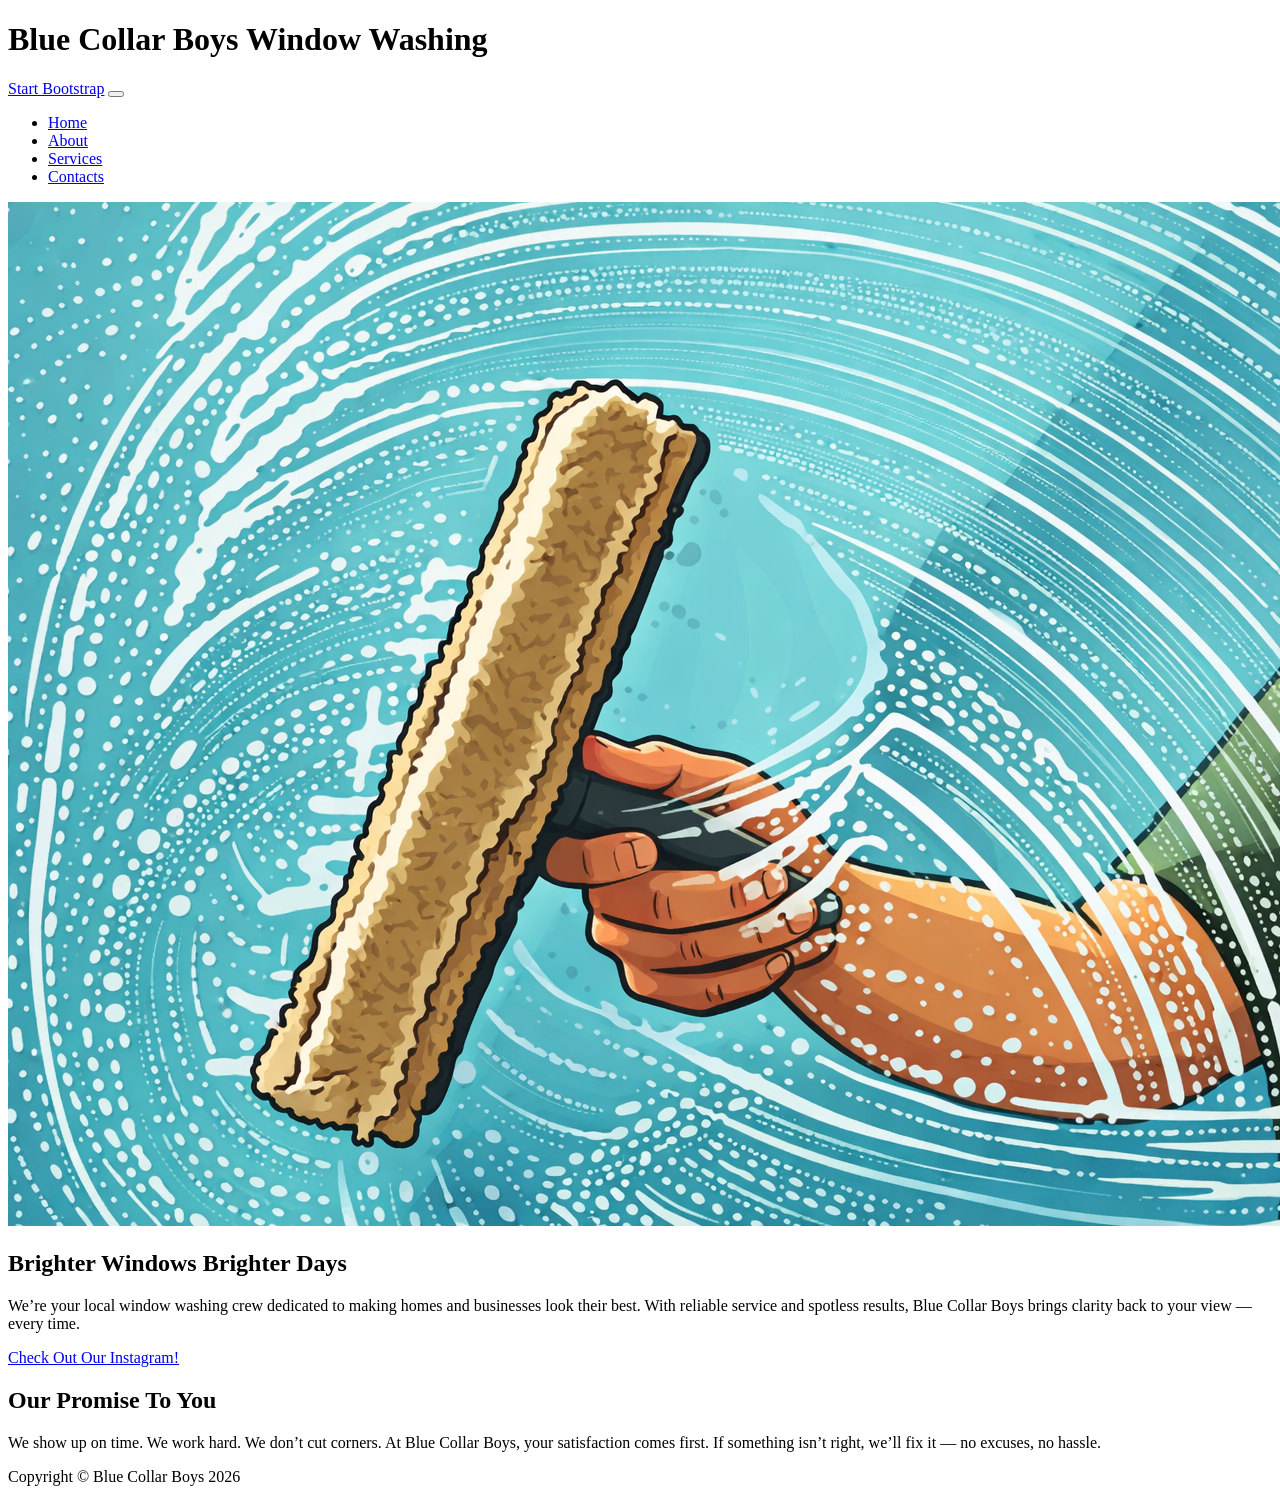
==== index.html @ 22129754 "Add files via upload" ====
<!DOCTYPE html>
<html lang="en">
    <head>
        <meta charset="utf-8" />
        <meta name="viewport" content="width=device-width, initial-scale=1, shrink-to-fit=no" />
        <meta name="description" content="" />
        <meta name="author" content="" />
        <title>Blue Collar Boys - Window Washing</title>
        <link rel="icon" type="image/x-icon" href="assets/favicon.ico" />
        <!-- Google fonts-->
        <link href="https://fonts.googleapis.com/css?family=Raleway:100,100i,200,200i,300,300i,400,400i,500,500i,600,600i,700,700i,800,800i,900,900i" rel="stylesheet" />
        <link href="https://fonts.googleapis.com/css?family=Lora:400,400i,700,700i" rel="stylesheet" />
        <!-- Core theme CSS (includes Bootstrap)-->
        <link href="css/styles.css" rel="stylesheet" />
    </head>
    <body>
        <header>
            <h1 class="site-heading text-center text-faded d-none d-lg-block">
                <span class="site-heading-upper text-primary mb-3">Blue Collar Boys</span>
                <span class="site-heading-lower">Window Washing</span>
            </h1>
        </header>
        <!-- Navigation-->
        <nav class="navbar navbar-expand-lg navbar-dark py-lg-4" id="mainNav">
            <div class="container">
                <a class="navbar-brand text-uppercase fw-bold d-lg-none" href="index.html">Start Bootstrap</a>
                <button class="navbar-toggler" type="button" data-bs-toggle="collapse" data-bs-target="#navbarSupportedContent" aria-controls="navbarSupportedContent" aria-expanded="false" aria-label="Toggle navigation"><span class="navbar-toggler-icon"></span></button>
                <div class="collapse navbar-collapse" id="navbarSupportedContent">
                    <ul class="navbar-nav mx-auto">
                        <li class="nav-item px-lg-4"><a class="nav-link text-uppercase" href="index.html">Home</a></li>
                        <li class="nav-item px-lg-4"><a class="nav-link text-uppercase" href="about.html">About</a></li>
                        <li class="nav-item px-lg-4"><a class="nav-link text-uppercase" href="services.html">Services</a></li>
                        <li class="nav-item px-lg-4"><a class="nav-link text-uppercase" href="contacts.html">Contacts</a></li>
                    </ul>
                </div>
            </div>
        </nav>
        <section class="page-section clearfix">
            <div class="container">
                <div class="intro">
                    <img class="intro-img img-fluid mb-3 mb-lg-0 rounded" src="assets/img/cartoon.png" alt="..." />
                    <div class="intro-text left-0 text-center bg-faded p-5 rounded">
                        <h2 class="section-heading mb-4">
                            <span class="section-heading-upper">Brighter Windows</span>
                            <span class="section-heading-lower">Brighter Days</span>
                        </h2>
                        <p class="mb-3">We’re your local window washing crew dedicated to making homes and businesses look their best. With reliable service and spotless results, Blue Collar Boys brings clarity back to your view — every time.</p>
                        <div class="intro-button mx-auto"><a class="btn btn-primary btn-xl" href="https://www.instagram.com/bluecollarboys_ww/" target="_blank" rel="noopener noreferrer">Check Out Our Instagram!</a></div>
                    </div>
                </div>
            </div>
        </section>
        <section class="page-section cta">
            <div class="container">
                <div class="row">
                    <div class="col-xl-9 mx-auto">
                        <div class="cta-inner bg-faded text-center rounded">
                            <h2 class="section-heading mb-4">
                                <span class="section-heading-upper">Our Promise</span>
                                <span class="section-heading-lower">To You</span>
                            </h2>
                            <p class="mb-0">We show up on time. We work hard. We don’t cut corners. At Blue Collar Boys, your satisfaction comes first. If something isn’t right, we’ll fix it — no excuses, no hassle.</p>
                        </div>
                    </div>
                </div>
            </div>
        </section>
        <footer class="footer text-faded text-center py-5">
            <div class="container"><p class="m-0 small">Copyright &copy; Blue Collar Boys 2026</p></div>
        </footer>
        <!-- Bootstrap core JS-->
        <script src="https://cdn.jsdelivr.net/npm/bootstrap@5.2.3/dist/js/bootstrap.bundle.min.js"></script>
        <!-- Core theme JS-->
        <script src="js/scripts.js"></script>
    </body>
</html>
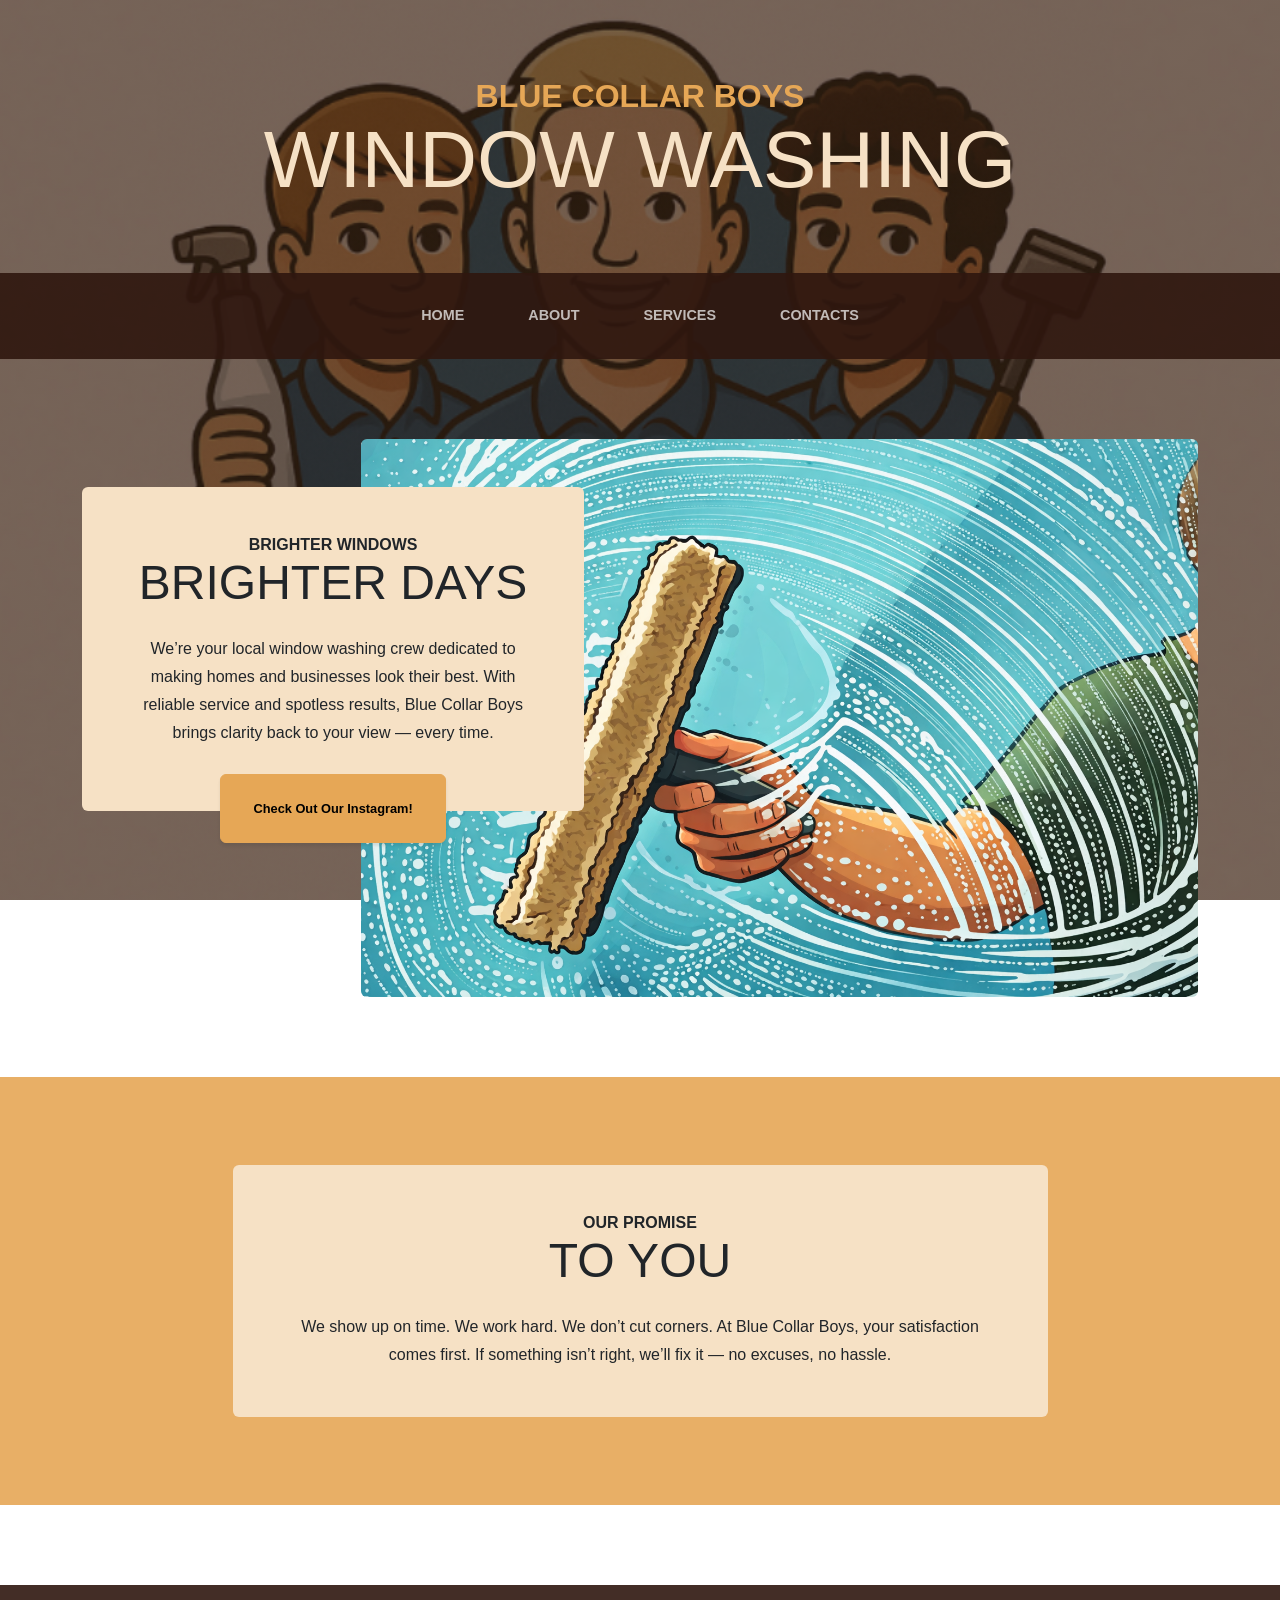
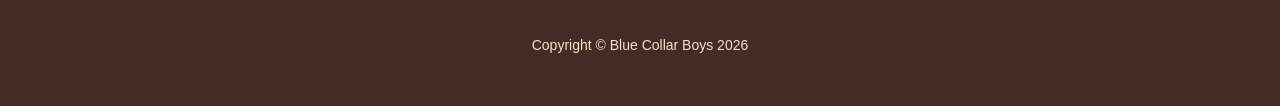
==== commit 8b34839e: "Update index.html" ====
--- a/index.html
+++ b/index.html
@@ -23,7 +23,7 @@
         <!-- Navigation-->
         <nav class="navbar navbar-expand-lg navbar-dark py-lg-4" id="mainNav">
             <div class="container">
-                <a class="navbar-brand text-uppercase fw-bold d-lg-none" href="index.html">Start Bootstrap</a>
+                <a class="navbar-brand text-uppercase fw-bold d-lg-none" href="index.html">Blue Collar Boys</a>
                 <button class="navbar-toggler" type="button" data-bs-toggle="collapse" data-bs-target="#navbarSupportedContent" aria-controls="navbarSupportedContent" aria-expanded="false" aria-label="Toggle navigation"><span class="navbar-toggler-icon"></span></button>
                 <div class="collapse navbar-collapse" id="navbarSupportedContent">
                     <ul class="navbar-nav mx-auto">
